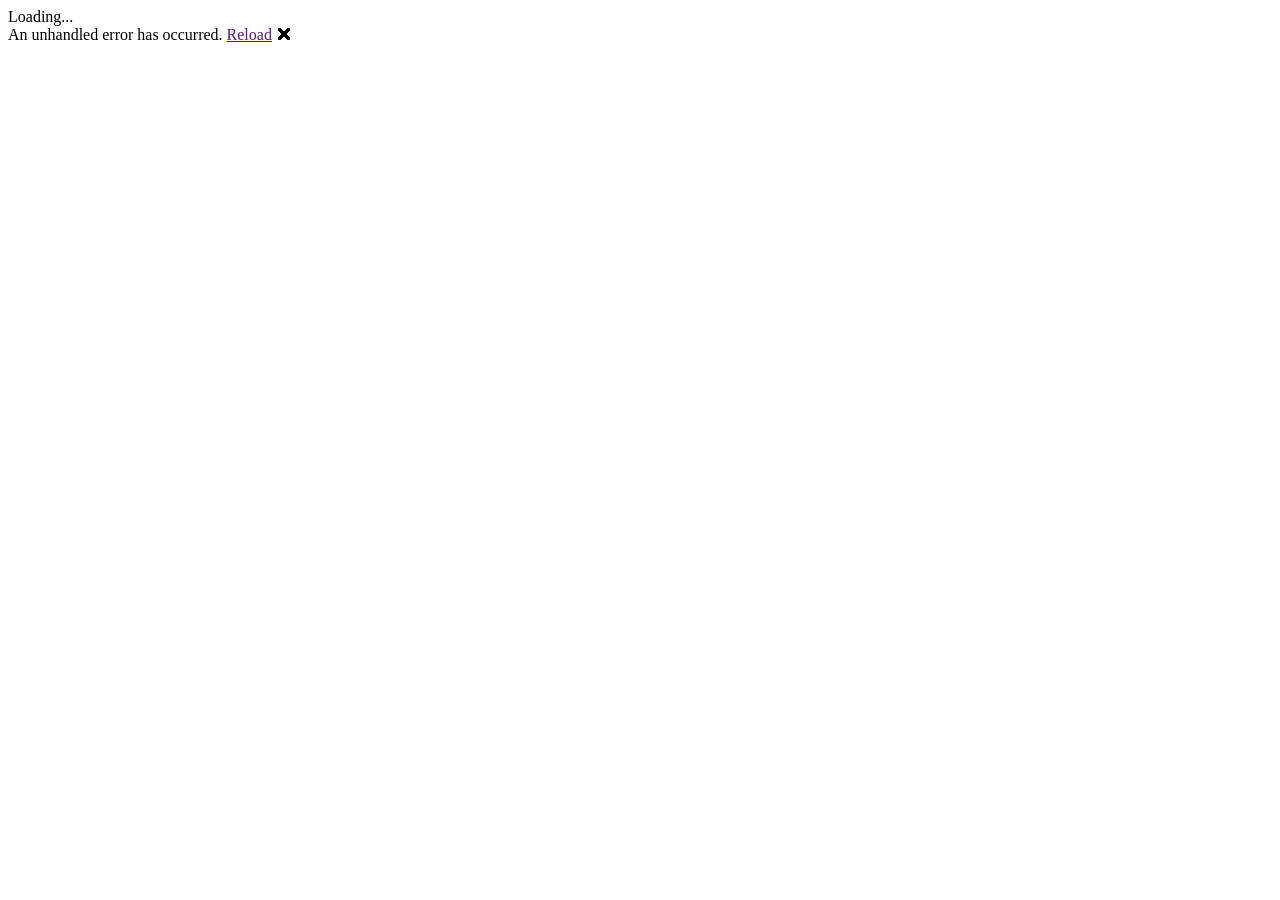
==== BazorTodo/wwwroot/index.html @ 44e29faf "v1" ====
﻿<!DOCTYPE html>
<html>

<head>
    <meta charset="utf-8" />
    <meta name="viewport" content="width=device-width, initial-scale=1.0, maximum-scale=1.0, user-scalable=no" />
    <title>BazorTodo</title>
    <base href="/" />
    <link href="css/bootstrap/bootstrap.min.css" rel="stylesheet" />
    <link href="css/app.css" rel="stylesheet" />
</head>

<body>
    <app>Loading...</app>

    <div id="blazor-error-ui">
        An unhandled error has occurred.
        <a href="" class="reload">Reload</a>
        <a class="dismiss">🗙</a>
    </div>
    <script src="_framework/blazor.webassembly.js"></script>
    <script src="_content/Fluxor.Blazor.Web/scripts/index.js"></script>
</body>

</html>
---- BazorTodo/wwwroot/css/app.css ----
﻿@import url('open-iconic/font/css/open-iconic-bootstrap.min.css');

html, body {
    font-family: 'Helvetica Neue', Helvetica, Arial, sans-serif;
}

a, .btn-link {
    color: #0366d6;
}

.btn-primary {
    color: #fff;
    background-color: #1b6ec2;
    border-color: #1861ac;
}

app {
    position: relative;
    display: flex;
    flex-direction: column;
}

.top-row {
    height: 3.5rem;
    display: flex;
    align-items: center;
}

.main {
    flex: 1;
}

    .main .top-row {
        background-color: #f7f7f7;
        border-bottom: 1px solid #d6d5d5;
        justify-content: flex-end;
    }

        .main .top-row > a, .main .top-row .btn-link {
            white-space: nowrap;
            margin-left: 1.5rem;
        }

.main .top-row a:first-child {
    overflow: hidden;
    text-overflow: ellipsis;
}

.sidebar {
    background-image: linear-gradient(180deg, rgb(5, 39, 103) 0%, #3a0647 70%);
}

    .sidebar .top-row {
        background-color: rgba(0,0,0,0.4);
    }

    .sidebar .navbar-brand {
        font-size: 1.1rem;
    }

    .sidebar .oi {
        width: 2rem;
        font-size: 1.1rem;
        vertical-align: text-top;
        top: -2px;
    }

    .sidebar .nav-item {
        font-size: 0.9rem;
        padding-bottom: 0.5rem;
    }

        .sidebar .nav-item:first-of-type {
            padding-top: 1rem;
        }

        .sidebar .nav-item:last-of-type {
            padding-bottom: 1rem;
        }

        .sidebar .nav-item a {
            color: #d7d7d7;
            border-radius: 4px;
            height: 3rem;
            display: flex;
            align-items: center;
            line-height: 3rem;
        }

            .sidebar .nav-item a.active {
                background-color: rgba(255,255,255,0.25);
                color: white;
            }

            .sidebar .nav-item a:hover {
                background-color: rgba(255,255,255,0.1);
                color: white;
            }

.content {
    padding-top: 1.1rem;
}

.navbar-toggler {
    background-color: rgba(255, 255, 255, 0.1);
}

.valid.modified:not([type=checkbox]) {
    outline: 1px solid #26b050;
}

.invalid {
    outline: 1px solid red;
}

.validation-message {
    color: red;
}

#blazor-error-ui {
    background: lightyellow;
    bottom: 0;
    box-shadow: 0 -1px 2px rgba(0, 0, 0, 0.2);
    display: none;
    left: 0;
    padding: 0.6rem 1.25rem 0.7rem 1.25rem;
    position: fixed;
    width: 100%;
    z-index: 1000;
}

#blazor-error-ui .dismiss {
    cursor: pointer;
    position: absolute;
    right: 0.75rem;
    top: 0.5rem;
}

@media (max-width: 767.98px) {
    .main .top-row:not(.auth) {
        display: none;
    }

    .main .top-row.auth {
        justify-content: space-between;
    }

    .main .top-row a, .main .top-row .btn-link {
        margin-left: 0;
    }
}

@media (min-width: 768px) {
    app {
        flex-direction: row;
    }

    .sidebar {
        width: 250px;
        height: 100vh;
        position: sticky;
        top: 0;
    }

    .main .top-row {
        position: sticky;
        top: 0;
    }

    .main > div {
        padding-left: 2rem !important;
        padding-right: 1.5rem !important;
    }

    .navbar-toggler {
        display: none;
    }

    .sidebar .collapse {
        /* Never collapse the sidebar for wide screens */
        display: block;
    }
}
body {
    background-color: #f9f9fa
}

.flex {
    -webkit-box-flex: 1;
    -ms-flex: 1 1 auto;
    flex: 1 1 auto
}

@media (max-width:991.98px) {
    .padding {
        padding: 1.5rem
    }
}

@media (max-width:767.98px) {
    .padding {
        padding: 1rem
    }
}

.padding {
    padding: 5rem
}

.card {
    box-shadow: none;
    -webkit-box-shadow: none;
    -moz-box-shadow: none;
    -ms-box-shadow: none
}

.pl-3,
.px-3 {
    padding-left: 1rem !important
}

.card {
    position: relative;
    display: flex;
    flex-direction: column;
    min-width: 0;
    word-wrap: break-word;
    background-color: #fff;
    background-clip: border-box;
    border: 1px solid #d2d2dc;
    border-radius: 0
}

.pr-3,
.px-3 {
    padding-right: 1rem !important
}

.card .card-body {
    padding: 1.25rem 1.75rem
}

.card-body {
    flex: 1 1 auto;
    padding: 1.25rem
}

.card .card-title {
    color: #000000;
    margin-bottom: 0.625rem;
    text-transform: capitalize;
    font-size: 0.875rem;
    font-weight: 500
}

.add-items {
    margin-bottom: 1.5rem;
    overflow: hidden
}

.d-flex {
    display: flex !important
}

.add-items input[type="text"] {
    border-top-right-radius: 0;
    border-bottom-right-radius: 0;
    width: 100%;
    background: transparent
}

.form-control {
    border: 1px solid #f3f3f3;
    font-weight: 400;
    font-size: 0.875rem
}

.form-control {
    display: block;
    width: 100%;
    padding: 0.875rem 1.375rem;
    font-size: 1rem;
    line-height: 1;
    color: #495057;
    background-color: #ffffff;
    background-clip: padding-box;
    border: 1px solid #ced4da;
    border-radius: 2px;
    transition: border-color 0.15s ease-in-out, box-shadow 0.15s ease-in-out
}

.add-items .btn {
    margin-left: .5rem
}

.btn {
    font-size: 0.875rem;
    line-height: 1;
    font-weight: 400;
    padding: .7rem 1.5rem;
    border-radius: 0.1275rem
}

.list-wrapper {
    height: 100%;
    max-height: 100%
}

.add-items {
    margin-bottom: 1.5rem;
    overflow: hidden
}

    .add-items input[type="text"] {
        border-top-right-radius: 0;
        border-bottom-right-radius: 0;
        width: 100%;
        background: transparent
    }

    .add-items .btn,
    .add-items .fc button,
    .fc .add-items button,
    .add-items .ajax-upload-dragdrop .ajax-file-upload,
    .ajax-upload-dragdrop .add-items .ajax-file-upload,
    .add-items .swal2-modal .swal2-buttonswrapper .swal2-styled,
    .swal2-modal .swal2-buttonswrapper .add-items .swal2-styled,
    .add-items .wizard > .actions a,
    .wizard > .actions .add-items a {
        margin-left: .5rem
    }

.rtl .add-items .btn,
.rtl .add-items .fc button,
.fc .rtl .add-items button,
.rtl .add-items .ajax-upload-dragdrop .ajax-file-upload,
.ajax-upload-dragdrop .rtl .add-items .ajax-file-upload,
.rtl .add-items .swal2-modal .swal2-buttonswrapper .swal2-styled,
.swal2-modal .swal2-buttonswrapper .rtl .add-items .swal2-styled,
.rtl .add-items .wizard > .actions a,
.wizard > .actions .rtl .add-items a {
    margin-left: auto;
    margin-right: .5rem
}

.list-wrapper {
    height: 100%;
    max-height: 100%
}

    .list-wrapper ul {
        padding: 0;
        text-align: left;
        list-style: none;
        margin-bottom: 0
    }

        .list-wrapper ul li {
            font-size: .9375rem;
            padding: .4rem 0;
            border-bottom: 1px solid #f3f3f3
        }

            .list-wrapper ul li:first-child {
                border-bottom: none
            }

            .list-wrapper ul li .form-check {
                max-width: 90%;
                margin-top: .25rem;
                margin-bottom: .25rem
            }

                .list-wrapper ul li .form-check label:hover {
                    cursor: pointer
                }

    .list-wrapper input[type="checkbox"] {
        margin-right: 15px
    }

    .list-wrapper .remove {
        cursor: pointer;
        font-size: 1.438rem;
        font-weight: 600;
        width: 1.25rem;
        height: 1.25rem;
        line-height: 20px;
        text-align: center
    }

    .list-wrapper .completed {
        text-decoration: line-through;
        text-decoration-color: #3da5f4
    }

    .list-wrapper ul li .form-check {
        max-width: 90%;
        margin-top: .25rem;
        margin-bottom: .25rem
    }

        .list-wrapper ul li .form-check,
        .list-wrapper ul li .form-check .form-check-label,
        .email-wrapper .mail-sidebar .menu-bar .profile-list-item a .user .u-name,
        .email-wrapper .mail-sidebar .menu-bar .profile-list-item a .user .u-designation,
        .email-wrapper .mail-list-container .mail-list .content .sender-name,
        .email-wrapper .message-body .attachments-sections ul li .details p.file-name,
        .settings-panel .chat-list .list .info p {
            text-overflow: ellipsis;
            overflow: hidden;
            max-width: 100%;
            white-space: nowrap
        }

.form-check {
    position: relative;
    display: block;
    margin-top: 10px;
    margin-bottom: 10px;
    padding-left: 0
}

.list-wrapper ul li .form-check,
.list-wrapper ul li .form-check .form-check-label,
.email-wrapper .mail-sidebar .menu-bar .profile-list-item a .user .u-name,
.email-wrapper .mail-sidebar .menu-bar .profile-list-item a .user .u-designation,
.email-wrapper .mail-list-container .mail-list .content .sender-name,
.email-wrapper .message-body .attachments-sections ul li .details p.file-name,
.settings-panel .chat-list .list .info p {
    text-overflow: ellipsis;
    overflow: hidden;
    max-width: 100%;
    white-space: nowrap
}

.form-check .form-check-label {
    min-height: 18px;
    display: block;
    margin-left: 1.75rem;
    font-size: 0.875rem;
    line-height: 1.5
}

.form-check-label {
    margin-bottom: 0
}

.list-wrapper input[type="checkbox"] {
    margin-right: 15px
}

.form-check .form-check-label input {
    position: absolute;
    top: 0;
    left: 0;
    margin-left: 0;
    margin-top: 0;
    z-index: 1;
    cursor: pointer;
    opacity: 0;
    filter: alpha(opacity=0)
}

input[type="radio"],
input[type="checkbox"] {
    box-sizing: border-box;
    padding: 0
}

.list-wrapper ul li .form-check,
.list-wrapper ul li .form-check .form-check-label,
.email-wrapper .mail-sidebar .menu-bar .profile-list-item a .user .u-name,
.email-wrapper .mail-sidebar .menu-bar .profile-list-item a .user .u-designation,
.email-wrapper .mail-list-container .mail-list .content .sender-name,
.email-wrapper .message-body .attachments-sections ul li .details p.file-name,
.settings-panel .chat-list .list .info p {
    text-overflow: ellipsis;
    overflow: hidden;
    max-width: 100%;
    white-space: nowrap
}

.form-check .form-check-label input[type="checkbox"] + .input-helper:before {
    content: "";
    width: 18px;
    height: 18px;
    border-radius: 2px;
    border: solid #405189;
    border-width: 2px;
    -webkit-transition: all;
    -moz-transition: all;
    -ms-transition: all;
    -o-transition: all;
    transition: all;
    transition-duration: 0s;
    -webkit-transition-duration: 250ms;
    transition-duration: 250ms
}

.form-check .form-check-label input[type="checkbox"] + .input-helper:before,
.form-check .form-check-label input[type="checkbox"] + .input-helper:after {
    position: absolute;
    top: 0;
    left: 0
}

.form-check .form-check-label input[type="checkbox"] + .input-helper:after {
    -webkit-transition: all;
    -moz-transition: all;
    -ms-transition: all;
    -o-transition: all;
    transition: all;
    transition-duration: 0s;
    -webkit-transition-duration: 250ms;
    transition-duration: 250ms;
    font-family: Material Design Icons;
    opacity: 0;
    filter: alpha(opacity=0);
    -webkit-transform: scale(0);
    -ms-transform: scale(0);
    -o-transform: scale(0);
    transform: scale(0);
    content: '\F12C';
    font-size: .9375rem;
    font-weight: bold;
    color: #ffffff
}

.form-check .form-check-label input[type="checkbox"] + .input-helper:before,
.form-check .form-check-label input[type="checkbox"] + .input-helper:after {
    position: absolute;
    top: 0;
    left: 0
}

.form-check .form-check-label input[type="checkbox"]:checked + .input-helper:before {
    background: #405189;
    border-width: 0
}

.form-check .form-check-label input[type="checkbox"] + .input-helper:before {
    content: "";
    width: 18px;
    height: 18px;
    border-radius: 2px;
    border: solid #405189;
    border-width: 2px;
    -webkit-transition: all;
    -moz-transition: all;
    -ms-transition: all;
    -o-transition: all;
    transition: all;
    transition-duration: 0s;
    -webkit-transition-duration: 250ms;
    transition-duration: 250ms
}

.form-check .form-check-label input[type="checkbox"] + .input-helper:after {
    font-family: FontAwesome;
    content: "\f095";
    display: inline-block;
    padding-right: 3px;
    vertical-align: middle;
    color: #fff
}

.text-primary,
.list-wrapper .completed .remove {
    color: #405189 !important
}

.list-wrapper .remove {
    cursor: pointer;
    font-size: 1.438rem;
    font-weight: 600;
    width: 1.25rem;
    height: 1.25rem;
    line-height: 20px;
    text-align: center
}

.ml-auto,
.list-wrapper .remove,
.mx-auto {
    margin-left: auto !important
}

.mdi-close-circle-outline:before {
    content: "\F15A"
}

.list-wrapper ul li {
    font-size: .9375rem;
    padding: .4rem 0;
    border-bottom: 1px solid #f3f3f3
}

.mdi:before {
    font-family: FontAwesome;
    content: "\f00d";
    display: inline-block;
    padding-right: 3px;
    vertical-align: middle;
    font-size: .756em;
    color: #405189
}

.list-wrapper ul {
    padding: 0;
    text-align: left;
    list-style: none;
    margin-bottom: 0
}

.flex-column-reverse {
    flex-direction: column-reverse !important
}

.d-flex,
.loader-demo-box,
.distribution-chart-legend .distribution-chart,
.distribution-chart-legend .distribution-chart .item,
.list-wrapper ul li,
.email-wrapper .mail-sidebar .menu-bar .profile-list-item a,
.email-wrapper .mail-sidebar .menu-bar .profile-list-item a .user,
.email-wrapper .mail-list-container .mail-list .details,
.email-wrapper .message-body .attachments-sections ul li .thumb,
.email-wrapper .message-body .attachments-sections ul li .details .buttons,
.lightGallery .image-tile .demo-gallery-poster,
.swal2-modal,
.navbar .navbar-menu-wrapper .navbar-nav,
.navbar .navbar-menu-wrapper .navbar-nav .nav-item.nav-profile,
.navbar .navbar-menu-wrapper .navbar-nav .nav-item.dropdown .navbar-dropdown .dropdown-item {
    display: flex !important
}
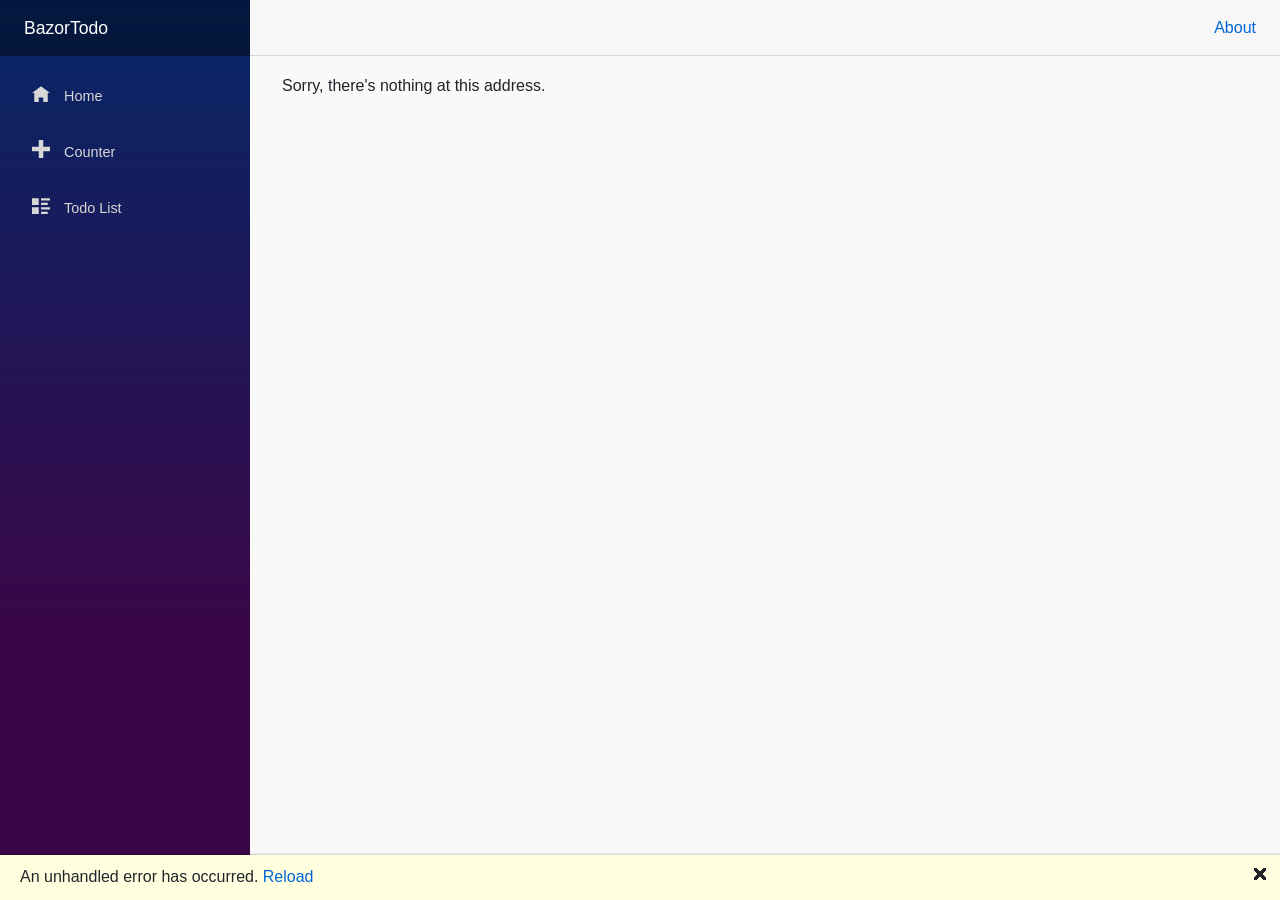
==== commit 290d9266: "testing" ====
--- a/BazorTodo/wwwroot/index.html
+++ b/BazorTodo/wwwroot/index.html
@@ -4,8 +4,8 @@
 <head>
     <meta charset="utf-8" />
     <meta name="viewport" content="width=device-width, initial-scale=1.0, maximum-scale=1.0, user-scalable=no" />
-    <title>BazorTodo</title>
-    <base href="/" />
+    <title>BlazorGithubPagesUsingGithubActions</title>
+    <base href="/BlazorTodo" />
     <link href="css/bootstrap/bootstrap.min.css" rel="stylesheet" />
     <link href="css/app.css" rel="stylesheet" />
 </head>
@@ -13,13 +13,44 @@
 <body>
     <app>Loading...</app>
 
+    <!-- Start Single Page Apps for GitHub Pages -->
+    <script type="text/javascript">
+        // Single Page Apps for GitHub Pages
+        // https://github.com/rafrex/spa-github-pages
+        // Copyright (c) 2016 Rafael Pedicini, licensed under the MIT License
+        // ----------------------------------------------------------------------
+        // This script checks to see if a redirect is present in the query string
+        // and converts it back into the correct url and adds it to the
+        // browser's history using window.history.replaceState(...),
+        // which won't cause the browser to attempt to load the new url.
+        // When the single page app is loaded further down in this file,
+        // the correct url will be waiting in the browser's history for
+        // the single page app to route accordingly.
+        (function (l) {
+            if (l.search) {
+                var q = {};
+                l.search.slice(1).split('&').forEach(function (v) {
+                    var a = v.split('=');
+                    q[a[0]] = a.slice(1).join('=').replace(/~and~/g, '&');
+                });
+                if (q.p !== undefined) {
+                    window.history.replaceState(null, null,
+                        l.pathname.slice(0, -1) + (q.p || '') +
+                        (q.q ? ('?' + q.q) : '') +
+                        l.hash
+                    );
+                }
+            }
+        }(window.location))
+    </script>
+    <!-- End Single Page Apps for GitHub Pages -->
+
     <div id="blazor-error-ui">
         An unhandled error has occurred.
         <a href="" class="reload">Reload</a>
         <a class="dismiss">🗙</a>
     </div>
     <script src="_framework/blazor.webassembly.js"></script>
-    <script src="_content/Fluxor.Blazor.Web/scripts/index.js"></script>
 </body>
 
-</html>
+</html>
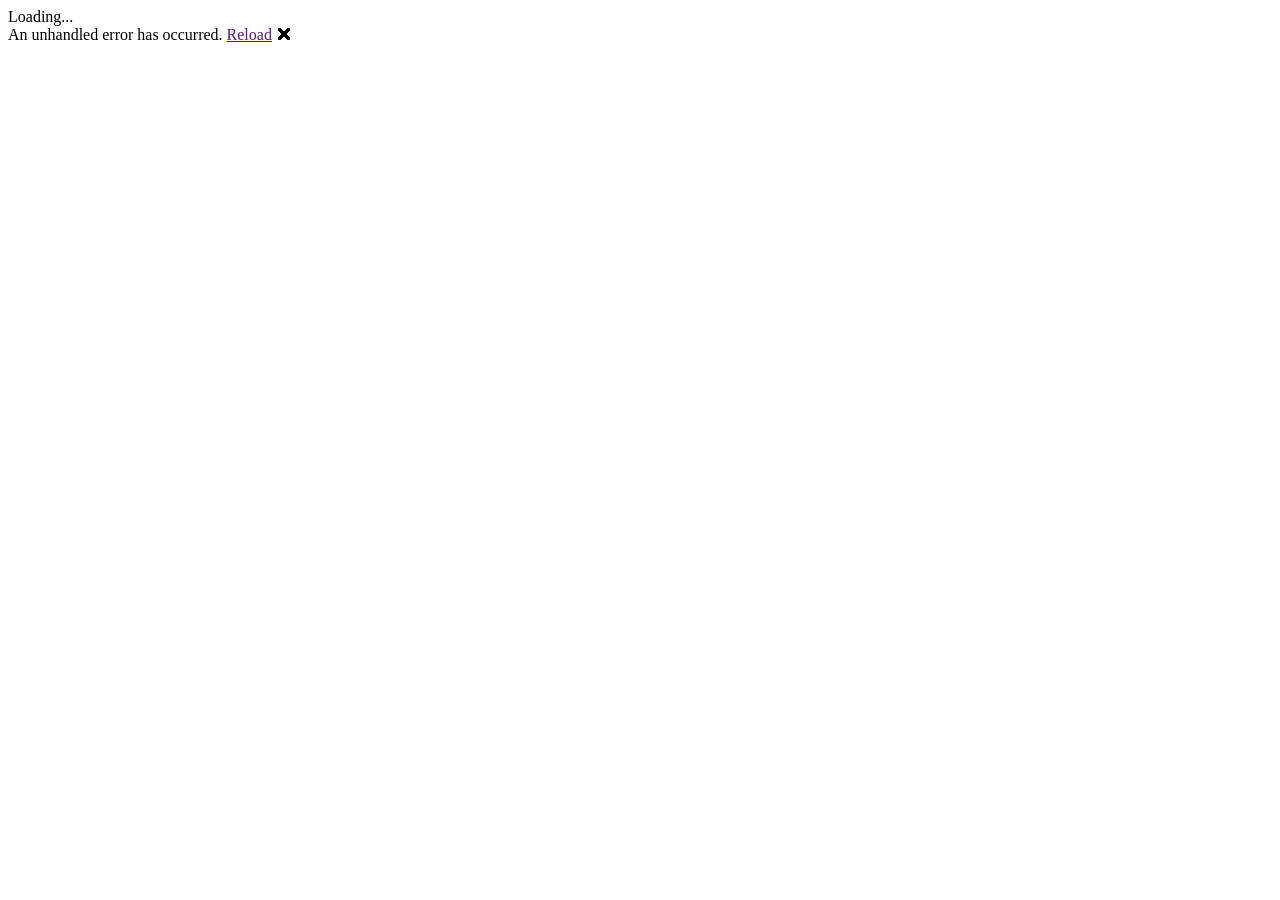
==== commit ae78e54d: "change href" ====
--- a/BazorTodo/wwwroot/index.html
+++ b/BazorTodo/wwwroot/index.html
@@ -5,7 +5,7 @@
     <meta charset="utf-8" />
     <meta name="viewport" content="width=device-width, initial-scale=1.0, maximum-scale=1.0, user-scalable=no" />
     <title>BlazorGithubPagesUsingGithubActions</title>
-    <base href="/BlazorTodo" />
+    <base href="/BlazorTodo/" />
     <link href="css/bootstrap/bootstrap.min.css" rel="stylesheet" />
     <link href="css/app.css" rel="stylesheet" />
 </head>
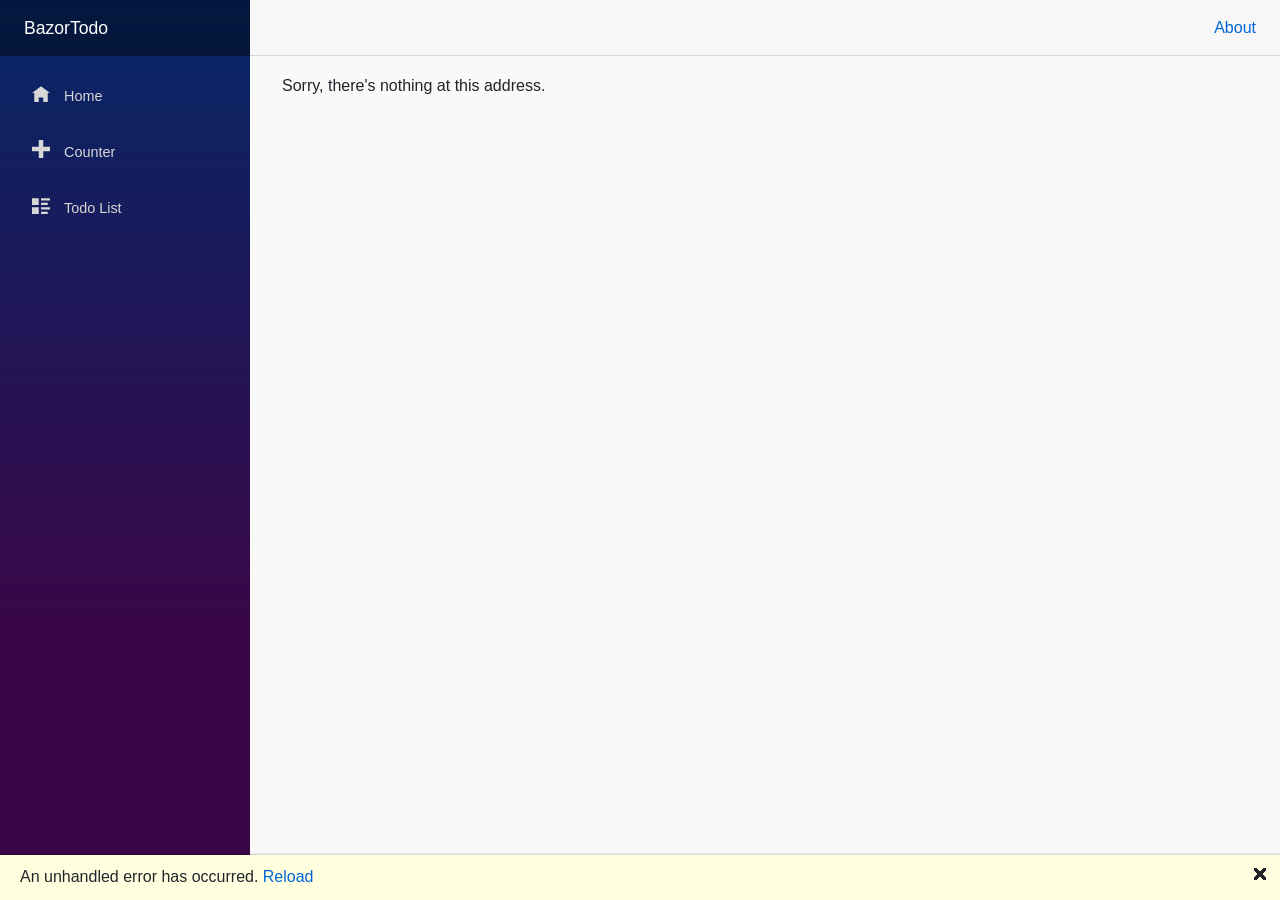
==== commit 7f430e82: "index" ====
--- a/BazorTodo/wwwroot/index.html
+++ b/BazorTodo/wwwroot/index.html
@@ -5,7 +5,7 @@
     <meta charset="utf-8" />
     <meta name="viewport" content="width=device-width, initial-scale=1.0, maximum-scale=1.0, user-scalable=no" />
     <title>BlazorGithubPagesUsingGithubActions</title>
-    <base href="/BlazorTodo/" />
+    <base href="/" />
     <link href="css/bootstrap/bootstrap.min.css" rel="stylesheet" />
     <link href="css/app.css" rel="stylesheet" />
 </head>
@@ -13,37 +13,6 @@
 <body>
     <app>Loading...</app>
 
-    <!-- Start Single Page Apps for GitHub Pages -->
-    <script type="text/javascript">
-        // Single Page Apps for GitHub Pages
-        // https://github.com/rafrex/spa-github-pages
-        // Copyright (c) 2016 Rafael Pedicini, licensed under the MIT License
-        // ----------------------------------------------------------------------
-        // This script checks to see if a redirect is present in the query string
-        // and converts it back into the correct url and adds it to the
-        // browser's history using window.history.replaceState(...),
-        // which won't cause the browser to attempt to load the new url.
-        // When the single page app is loaded further down in this file,
-        // the correct url will be waiting in the browser's history for
-        // the single page app to route accordingly.
-        (function (l) {
-            if (l.search) {
-                var q = {};
-                l.search.slice(1).split('&').forEach(function (v) {
-                    var a = v.split('=');
-                    q[a[0]] = a.slice(1).join('=').replace(/~and~/g, '&');
-                });
-                if (q.p !== undefined) {
-                    window.history.replaceState(null, null,
-                        l.pathname.slice(0, -1) + (q.p || '') +
-                        (q.q ? ('?' + q.q) : '') +
-                        l.hash
-                    );
-                }
-            }
-        }(window.location))
-    </script>
-    <!-- End Single Page Apps for GitHub Pages -->
 
     <div id="blazor-error-ui">
         An unhandled error has occurred.
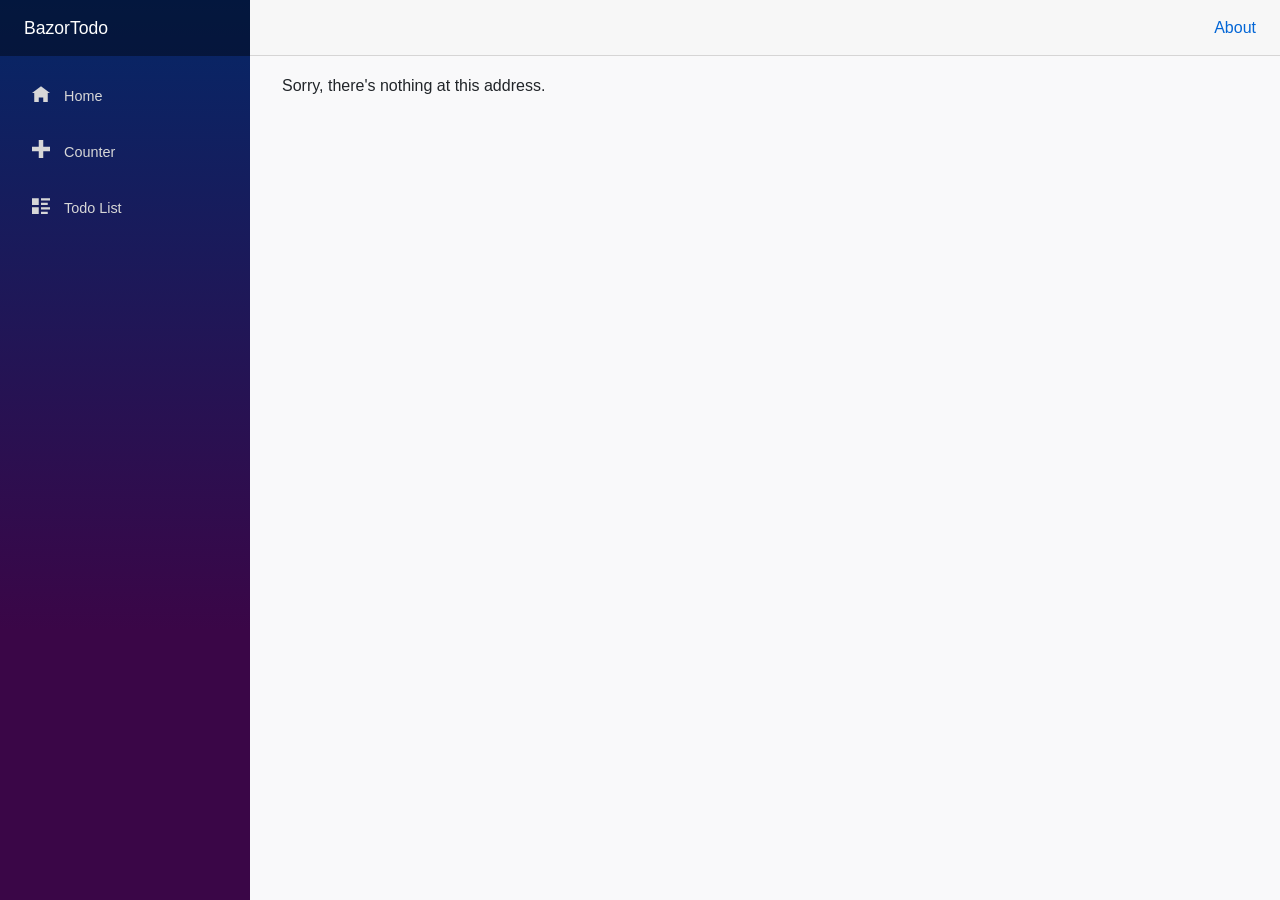
==== commit d27132ed: "Fix checkbox binding" ====
--- a/BazorTodo/wwwroot/index.html
+++ b/BazorTodo/wwwroot/index.html
@@ -20,6 +20,7 @@
         <a class="dismiss">🗙</a>
     </div>
     <script src="_framework/blazor.webassembly.js"></script>
+    <script src="_content/Fluxor.Blazor.Web/scripts/index.js"></script>
 </body>
 
 </html>
